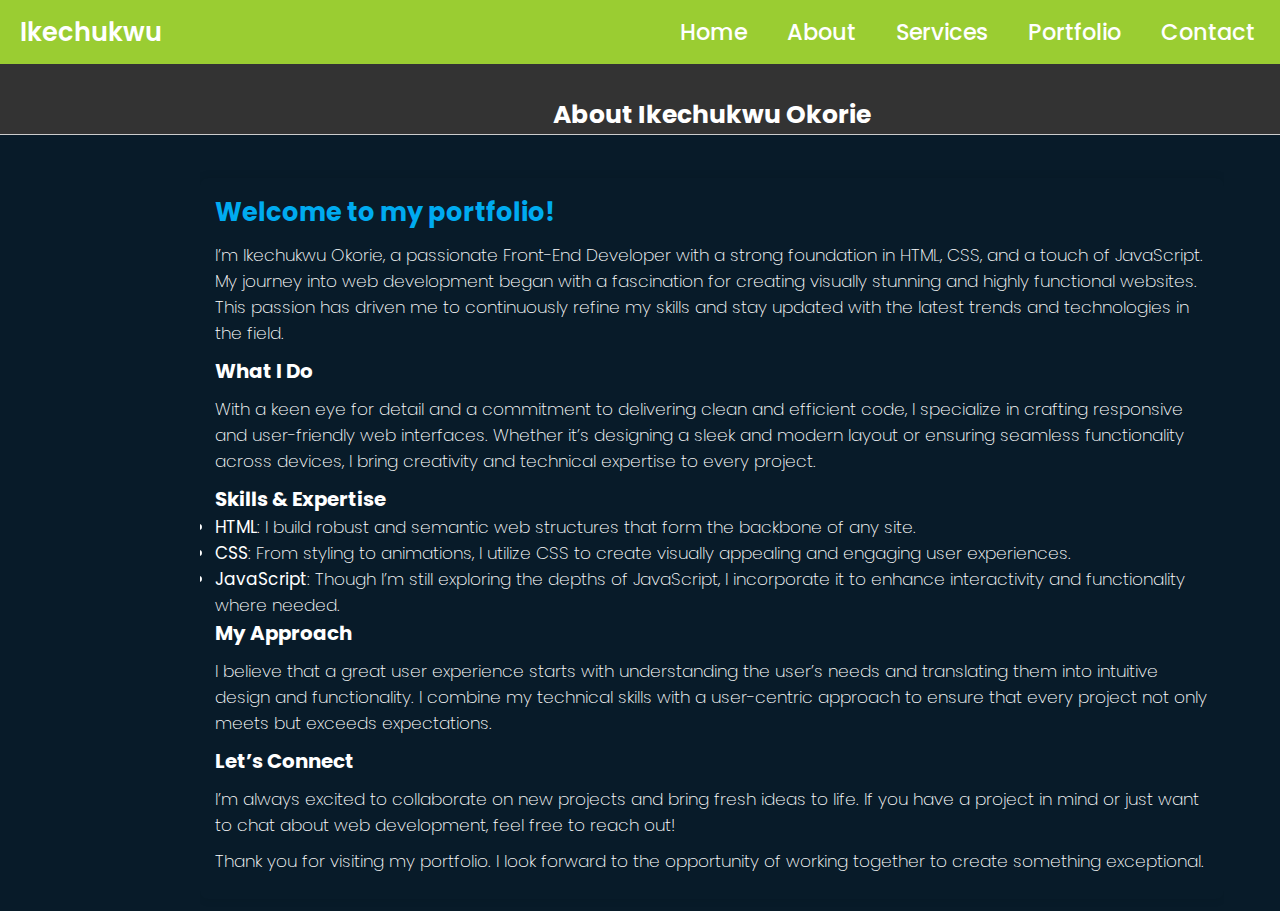
==== about.html @ bd15c037 "Add files via upload" ====
<!DOCTYPE html>
<html lang="en">
  <head>
    <meta charset="UTF-8" />
    <meta name="viewport" content="width=device-width, initial-scale=1.0" />
    <title>Portfolio Project</title>
    <link rel="stylesheet" href="/about.css" />
    <link rel="preconnect" href="https://fonts.googleapis.com" />
    <link rel="preconnect" href="https://fonts.gstatic.com" crossorigin />
    <link
      href="https://fonts.googleapis.com/css2?family=Poppins:ital,wght@0,100;0,200;0,300;0,400;0,500;0,600;0,700;0,800;0,900;1,100;1,200;1,300;1,400;1,500;1,600;1,700;1,800;1,900&display=swap"
      rel="stylesheet"
    />
    <link
      rel="stylesheet"
      href="https://cdnjs.cloudflare.com/ajax/libs/font-awesome/6.6.0/css/all.min.css"
      integrity="sha512-Kc323vGBEqzTmouAECnVceyQqyqdsSiqLQISBL29aUW4U/M7pSPA/gEUZQqv1cwx4OnYxTxve5UMg5GT6L4JJg=="
      crossorigin="anonymous"
      referrerpolicy="no-referrer"
    />
  </head>
  <body>
    <header class="header">
      <a href="#" class="logo">Ikechukwu </a>

      <nav class="navbar">
        <a href="./index.html">Home</a>
        <a href="./about.html">About</a>
        <a href="./services.html">Services</a>
        <a href="./portifolio.html">Portfolio</a>
        <a href="./contact.html">Contact</a>
      </nav>
    </header>
    <br /><br /><br /><br />

    <div class="head">
      <div class="container">
        <h1>About Ikechukwu Okorie</h1>
      </div>
    </div>
    <div class="container">
      <section class="about-section">
        <h2>Welcome to my portfolio!</h2>
        <p>
          I’m Ikechukwu Okorie, a passionate Front-End Developer with a strong
          foundation in HTML, CSS, and a touch of JavaScript. My journey into
          web development began with a fascination for creating visually
          stunning and highly functional websites. This passion has driven me to
          continuously refine my skills and stay updated with the latest trends
          and technologies in the field.
        </p>

        <h3>What I Do</h3>
        <p>
          With a keen eye for detail and a commitment to delivering clean and
          efficient code, I specialize in crafting responsive and user-friendly
          web interfaces. Whether it’s designing a sleek and modern layout or
          ensuring seamless functionality across devices, I bring creativity and
          technical expertise to every project.
        </p>

        <h3>Skills & Expertise</h3>
        <ul>
          <li>
            <strong>HTML</strong>: I build robust and semantic web structures
            that form the backbone of any site.
          </li>
          <li>
            <strong>CSS</strong>: From styling to animations, I utilize CSS to
            create visually appealing and engaging user experiences.
          </li>
          <li>
            <strong>JavaScript</strong>: Though I’m still exploring the depths
            of JavaScript, I incorporate it to enhance interactivity and
            functionality where needed.
          </li>
        </ul>

        <h3>My Approach</h3>
        <p>
          I believe that a great user experience starts with understanding the
          user’s needs and translating them into intuitive design and
          functionality. I combine my technical skills with a user-centric
          approach to ensure that every project not only meets but exceeds
          expectations.
        </p>

        <h3>Let’s Connect</h3>
        <p>
          I’m always excited to collaborate on new projects and bring fresh
          ideas to life. If you have a project in mind or just want to chat
          about web development, feel free to reach out!
        </p>

        <p>
          Thank you for visiting my portfolio. I look forward to the opportunity
          of working together to create something exceptional.
        </p>
      </section>
    </div>
  </body>
</html>
---- about.css ----
* {
  padding: 0;
  margin: 0;
  max-width: 100%;
  box-sizing: border-box;
}

html {
  font-size: 62.5%;
}

body {
  background: #081b29;
  font-family: "Poppins", sans-serif;
  font-weight: 100;
  color: white;
}

.header {
  position: fixed;
  top: 0;
  left: 0;
  width: 100%;
  padding: 1.25rem 1rem;
  background: yellowgreen;
  display: flex;
  justify-content: space-between;
  align-items: center;
  z-index: 10;
}

.logo {
  font-size: 2.56rem;
  color: white;
  text-decoration: none;
  font-weight: 600;
  margin-left: 1rem;
}

.navbar a {
  font-size: 2.25rem;
  color: white;
  text-decoration: none;
  font-weight: 500;
  margin-left: 2.19rem;
  margin-right: 1.5rem;
  transition: 0.3s;
}

.navbar a:hover,
.navbar a.active {
  color: #00abf0;
}

.container {
  width: 80%;
  margin-left: 20rem;
  margin-top: 3rem;
  overflow: hidden;
  font-weight: 200;
}

.head {
  background: #333;
  color: #fff;
  padding-top: 0.2rem;
  min-height: 1.5vh;
  border-bottom: #ccc 1px solid;
  text-align: center;
}
.head h1 {
  margin: 0;
  font-size: 2.5rem;
}
.about-section {
  padding: 1.5rem;
  font-size: 1.7rem;
  margin: 1.25rem 0;
  border-radius: 8px;
  box-shadow: 0 0 10px rgba(0, 0, 0, 0.1);
}
.about-section h2 {
  color: #00abf0;
}
.about-section p {
  margin: 10px 0;
}
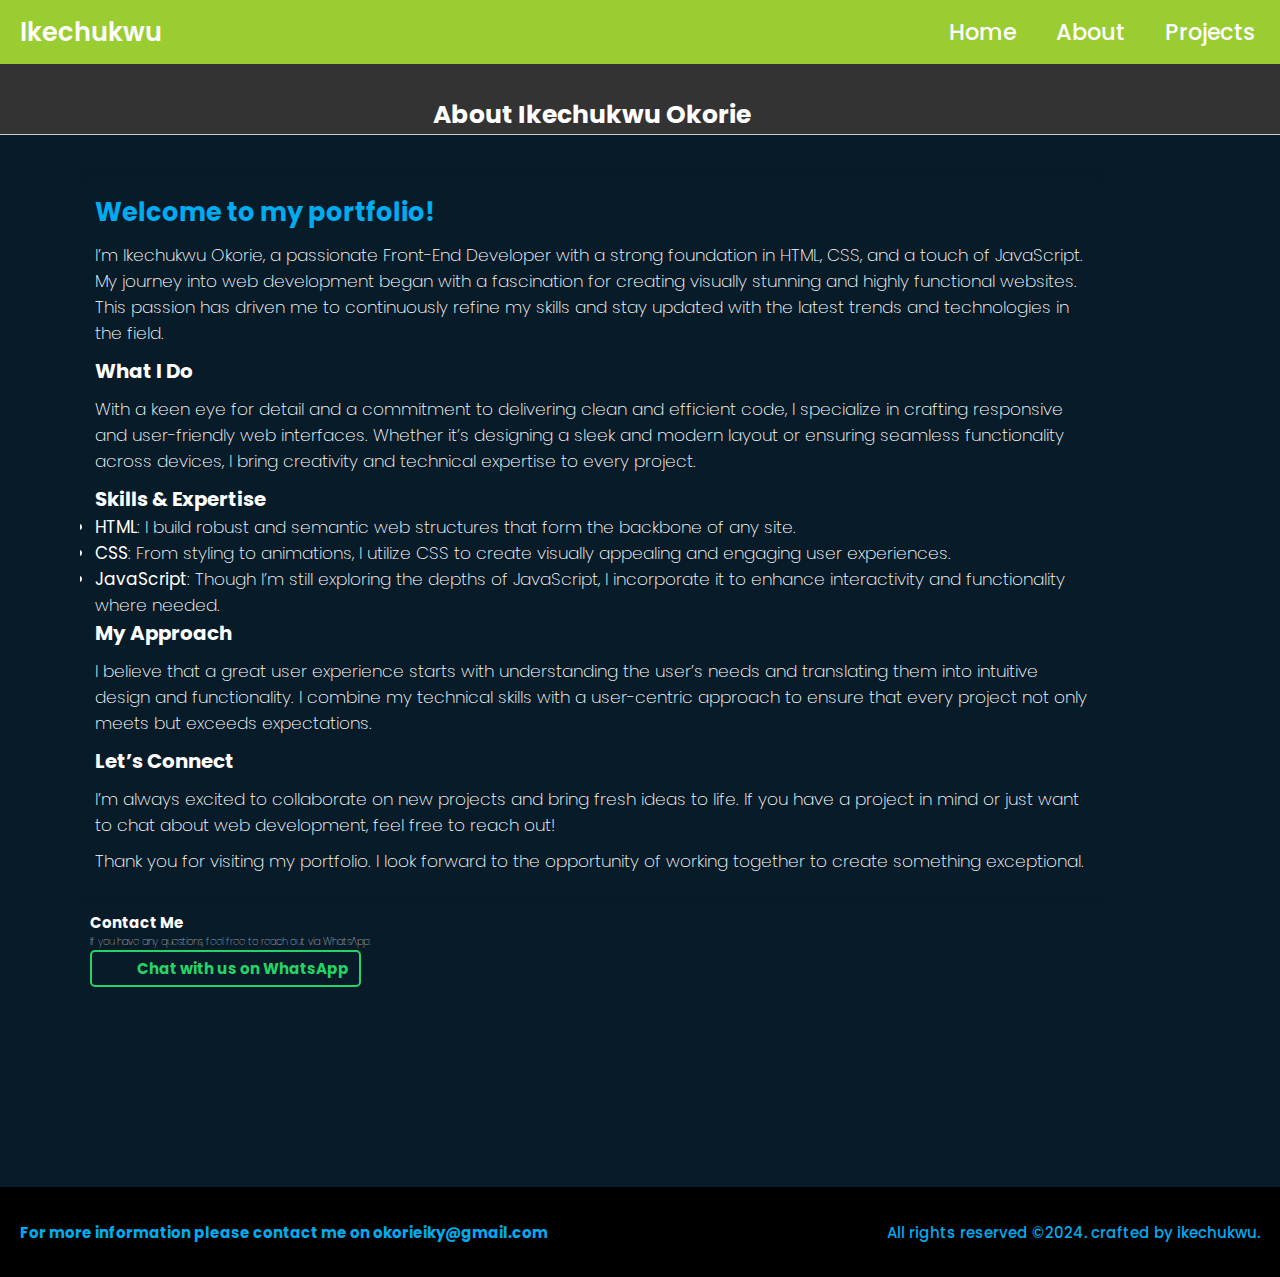
==== commit a8f6d006: "Add files via upload" ====
--- a/about.html
+++ b/about.html
@@ -4,7 +4,6 @@
     <meta charset="UTF-8" />
     <meta name="viewport" content="width=device-width, initial-scale=1.0" />
     <title>Portfolio Project</title>
-    <link rel="stylesheet" href="/about.css" />
     <link rel="preconnect" href="https://fonts.googleapis.com" />
     <link rel="preconnect" href="https://fonts.gstatic.com" crossorigin />
     <link
@@ -18,17 +17,16 @@
       crossorigin="anonymous"
       referrerpolicy="no-referrer"
     />
+    <link rel="stylesheet" href="about.css" />
   </head>
   <body>
     <header class="header">
-      <a href="#" class="logo">Ikechukwu </a>
+      <a href="index.html" class="logo">Ikechukwu </a>
 
       <nav class="navbar">
-        <a href="./index.html">Home</a>
-        <a href="./about.html">About</a>
-        <a href="./services.html">Services</a>
-        <a href="./portifolio.html">Portfolio</a>
-        <a href="./contact.html">Contact</a>
+        <a href="index.html">Home</a>
+        <a href="about.html">About</a>
+        <a href="project.html">Projects</a>
       </nav>
     </header>
     <br /><br /><br /><br />
@@ -98,5 +96,27 @@
         </p>
       </section>
     </div>
+    <section id="contact">
+      <h2>Contact Me</h2>
+      <p>If you have any questions, feel free to reach out via WhatsApp:</p>
+      <a
+        href="https://wa.me/+2348026939750"
+        target="_blank"
+        class="whatsapp-link"
+      >
+        <i class="fab fa-whatsapp"></i> Chat with us on WhatsApp
+      </a>
+    </section>
+
+    <section4>
+      <div class="footer">
+        <div class="twelve">
+          <h4>For more information please contact me on okorieiky@gmail.com</h4>
+        </div>
+        <div class="thirteen">
+          All rights reserved &copy;2024. crafted by ikechukwu.
+        </div>
+      </div>
+    </section4>
   </body>
 </html>
--- a/about.css
+++ b/about.css
@@ -54,7 +54,7 @@
 
 .container {
   width: 80%;
-  margin-left: 20rem;
+  margin-left: 8rem;
   margin-top: 3rem;
   overflow: hidden;
   font-weight: 200;
@@ -85,3 +85,55 @@
 .about-section p {
   margin: 10px 0;
 }
+
+#contact {
+  margin-left: 9rem;
+}
+
+.whatsapp-link {
+  display: inline-flex;
+  align-items: center;
+  font-size: 1.5rem;
+  color: #25d366; /* WhatsApp green */
+  text-decoration: none;
+  font-weight: bold;
+  border: 2px solid #25d366;
+  border-radius: 0.5rem;
+  padding: 0.5rem 1rem;
+  margin-right: 5rem;
+  transition: background 0.3s, color 0.3s;
+}
+
+.whatsapp-link i {
+  margin-right: 3.5rem;
+}
+
+.whatsapp-link:hover {
+  background: #25d366;
+  color: white;
+}
+
+.footer {
+  position: relative;
+  width: 100%;
+  display: flex;
+  justify-content: space-between;
+  align-items: center;
+  min-height: 10vh;
+  top: 20rem;
+  padding: 2rem;
+  background: black;
+}
+
+.twelve {
+  font-size: 1.5rem;
+  color: white;
+  text-align: center;
+  color: #00abf0;
+}
+
+.thirteen {
+  font-size: 1.5rem;
+  color: #00abf0;
+  font-weight: 500;
+}
